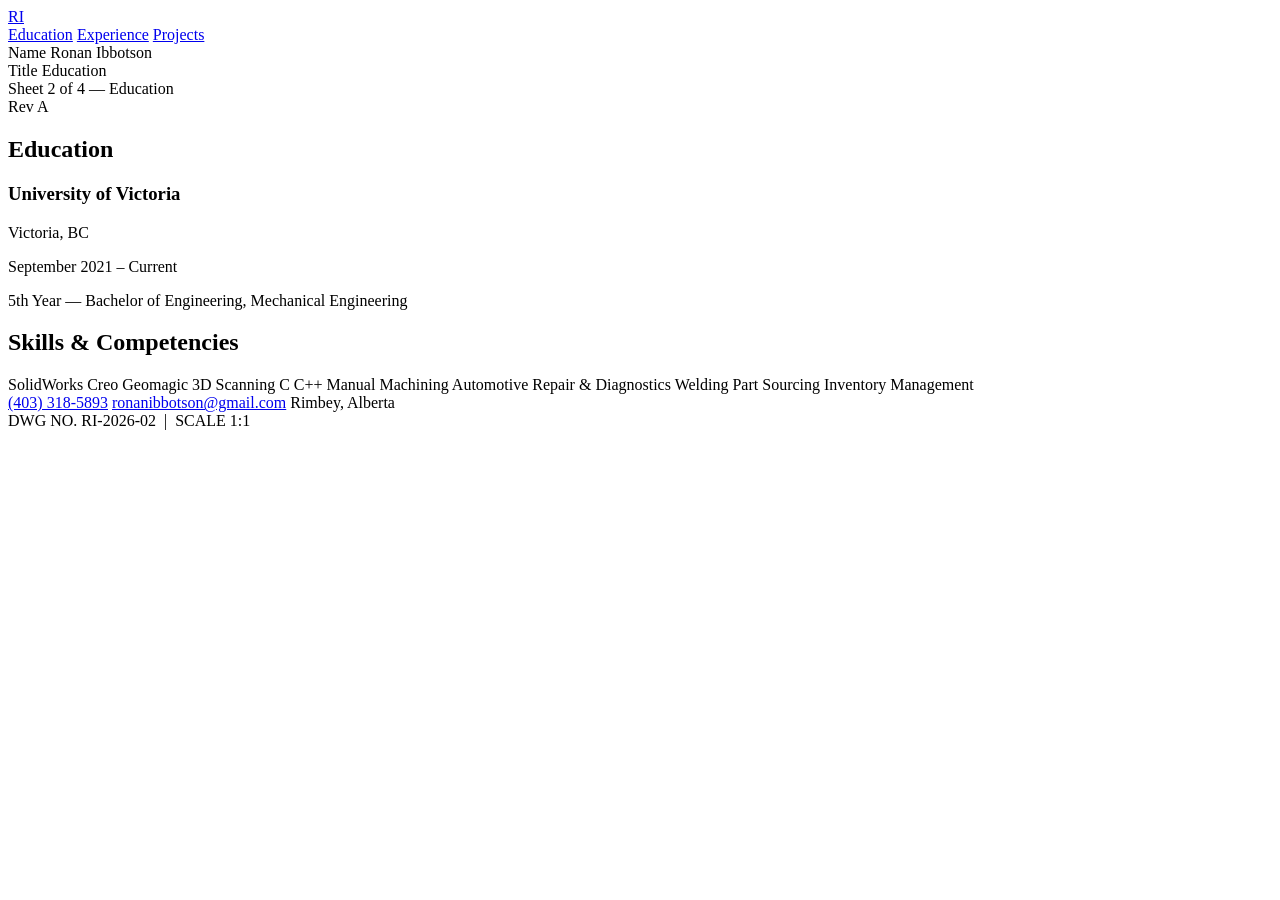
==== education.html @ 7c7d75cf "Add files via upload First Version Upload" ====
<!DOCTYPE html>
<html lang="en">
<head>
  <meta charset="UTF-8">
  <meta name="viewport" content="width=device-width, initial-scale=1.0">
  <title>Education — Ronan Ibbotson</title>
  <meta name="description" content="Education background of Ronan Ibbotson.">
  <link rel="preconnect" href="https://fonts.googleapis.com">
  <link rel="preconnect" href="https://fonts.gstatic.com" crossorigin>
  <link href="https://fonts.googleapis.com/css2?family=Big+Shoulders+Display:wght@500;600;700&family=IBM+Plex+Sans:wght@400;500;600&family=IBM+Plex+Mono:wght@400;500&display=swap" rel="stylesheet">
  <link rel="stylesheet" href="css/style.css">
</head>
<body class="blueprint-grid">

  <nav class="topnav">
    <div class="topnav__inner">
      <a href="index.html" class="topnav__mark" aria-label="Home">RI</a>
      <div class="topnav__links">
        <a href="education.html" aria-current="page">Education</a>
        <a href="experience.html">Experience</a>
        <a href="projects.html">Projects</a>
      </div>
    </div>
  </nav>

  <div class="tb-wrap">
    <header class="titleblock">
      <div class="titleblock__cell">
        <span class="tb-label">Name</span>
        <span class="tb-value">Ronan Ibbotson</span>
      </div>
      <div class="titleblock__cell">
        <span class="tb-label">Title</span>
        <span class="tb-value">Education</span>
      </div>
      <div class="titleblock__cell">
        <span class="tb-label">Sheet</span>
        <span class="tb-value">2 of 4 — Education</span>
      </div>
      <div class="titleblock__cell">
        <span class="tb-label">Rev</span>
        <span class="tb-value">A</span>
      </div>
    </header>
  </div>

  <main class="page-shell">

    <div class="section-heading">
      <h2>Education</h2>
      <div class="section-heading__rule"></div>
    </div>

    <div class="card-list">
      <article class="edu-card">
        <header class="edu-card__head">
          <div>
            <h3>University of Victoria</h3>
            <p class="edu-card__location">Victoria, BC</p>
          </div>
          <div class="edu-card__dates">September 2021 – Current</div>
        </header>
        <p class="edu-card__degree">5th Year — Bachelor of Engineering, Mechanical Engineering</p>
      </article>
    </div>

    <div class="section-heading">
      <h2>Skills &amp; Competencies</h2>
      <div class="section-heading__rule"></div>
    </div>

    <div class="chip-row">
      <span class="chip">SolidWorks</span>
      <span class="chip">Creo</span>
      <span class="chip">Geomagic</span>
      <span class="chip">3D Scanning</span>
      <span class="chip">C</span>
      <span class="chip">C++</span>
      <span class="chip">Manual Machining</span>
      <span class="chip">Automotive Repair &amp; Diagnostics</span>
      <span class="chip">Welding</span>
      <span class="chip">Part Sourcing</span>
      <span class="chip">Inventory Management</span>
    </div>

  </main>

  <footer class="site-footer">
    <div class="site-footer__inner">
      <div class="site-footer__contact">
        <a href="tel:+14033185893">(403) 318-5893</a>
        <a href="mailto:ronanibbotson@gmail.com">ronanibbotson@gmail.com</a>
        <span>Rimbey, Alberta</span>
      </div>
      <div class="site-footer__drawing-no">DWG NO. RI-2026-02 &nbsp;|&nbsp; SCALE 1:1</div>
    </div>
  </footer>

  <script src="js/main.js"></script>
</body>
</html>
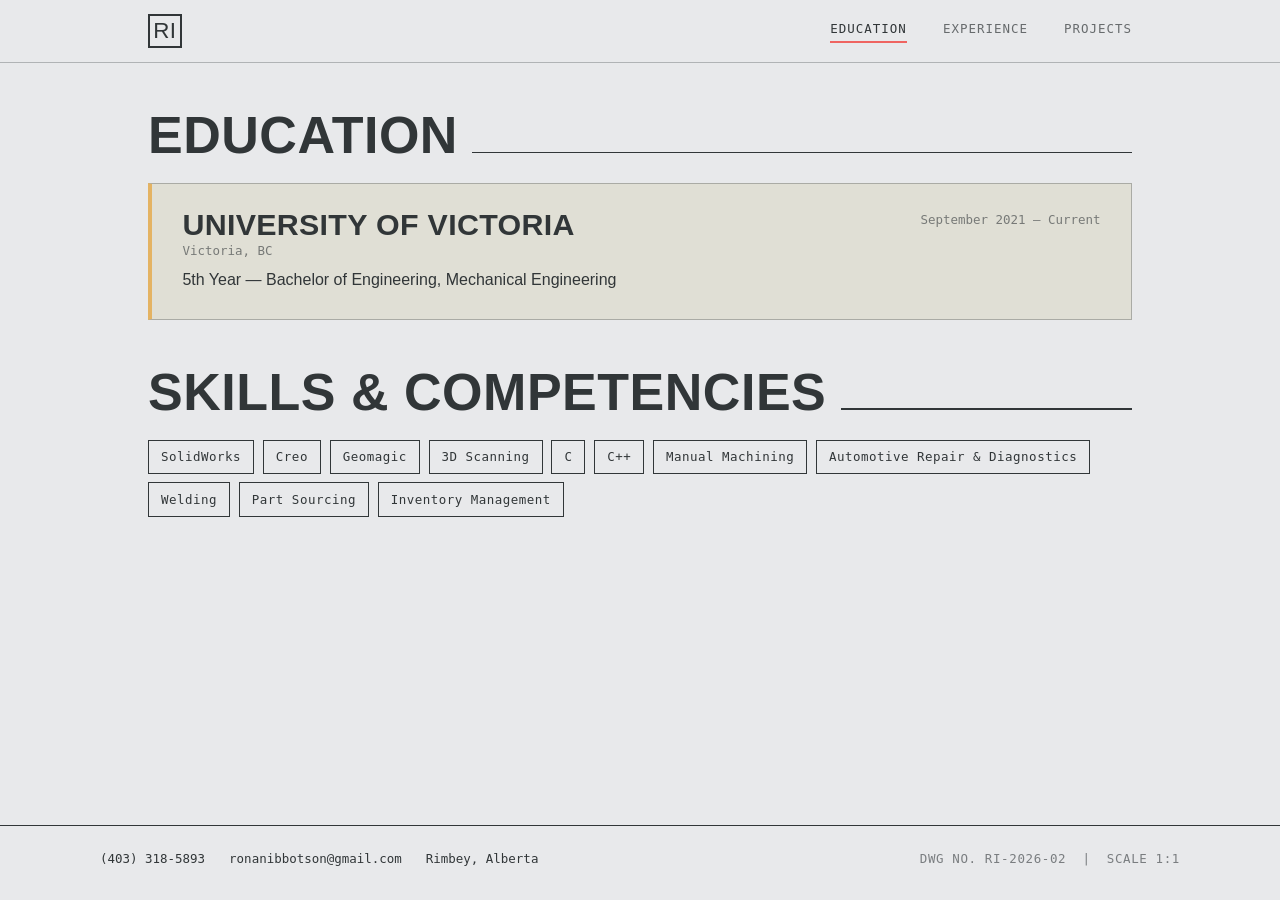
==== commit 36614024: "Add files via upload" ====
--- a/education.html
+++ b/education.html
@@ -5,12 +5,9 @@
   <meta name="viewport" content="width=device-width, initial-scale=1.0">
   <title>Education — Ronan Ibbotson</title>
   <meta name="description" content="Education background of Ronan Ibbotson.">
-  <link rel="preconnect" href="https://fonts.googleapis.com">
-  <link rel="preconnect" href="https://fonts.gstatic.com" crossorigin>
-  <link href="https://fonts.googleapis.com/css2?family=Big+Shoulders+Display:wght@500;600;700&family=IBM+Plex+Sans:wght@400;500;600&family=IBM+Plex+Mono:wght@400;500&display=swap" rel="stylesheet">
   <link rel="stylesheet" href="css/style.css">
 </head>
-<body class="blueprint-grid">
+<body>
 
   <nav class="topnav">
     <div class="topnav__inner">
@@ -23,26 +20,6 @@
     </div>
   </nav>
 
-  <div class="tb-wrap">
-    <header class="titleblock">
-      <div class="titleblock__cell">
-        <span class="tb-label">Name</span>
-        <span class="tb-value">Ronan Ibbotson</span>
-      </div>
-      <div class="titleblock__cell">
-        <span class="tb-label">Title</span>
-        <span class="tb-value">Education</span>
-      </div>
-      <div class="titleblock__cell">
-        <span class="tb-label">Sheet</span>
-        <span class="tb-value">2 of 4 — Education</span>
-      </div>
-      <div class="titleblock__cell">
-        <span class="tb-label">Rev</span>
-        <span class="tb-value">A</span>
-      </div>
-    </header>
-  </div>
 
   <main class="page-shell">
 
--- a/css/style.css
+++ b/css/style.css
@@ -0,0 +1,629 @@
+/* =====================================================================
+   RONAN IBBOTSON — PORTFOLIO STYLESHEET
+   Design language: engineering drawing / title block, drafted in the
+   same spirit as a SolidWorks release drawing. Steel-gray sheet,
+   graphite linework, paper panels, amber + coral callouts.
+
+   HOW THIS FILE IS ORGANIZED
+   1. Fonts + tokens
+   2. Reset / base
+   3. Layout shell (topnav, title block, footer)
+   4. Home page (hero, nav buttons)
+   5. Cards (education / experience / projects)
+   6. Small components (chips, tags, photo placeholders)
+   7. OPTIONAL DECORATIVE EXTRAS — every block below is labeled and can
+      be deleted independently without breaking anything else.
+   8. Responsive
+   ===================================================================== */
+
+/* ---------------------------------------------------------------------
+   1. TOKENS
+   --------------------------------------------------------------------- */
+:root {
+  /* --- your 5 palette colors, used exactly as given --- */
+  --steel:    #E8E9EB;  /* page background */
+  --graphite: #313638;  /* ink / primary text / dark panels */
+  --paper:    #E0DFD5;  /* card + panel background */
+  --amber:    #E4B363;  /* accent 1 — Education */
+  --coral:    #EF6461;  /* accent 2 — Experience */
+
+  /* derived, not new hues — just tints/shades of the palette above,
+     used for borders, hover states, subtle fills */
+  --graphite-60: rgba(49, 54, 56, 0.6);
+  --graphite-30: rgba(49, 54, 56, 0.3);
+  --graphite-12: rgba(49, 54, 56, 0.12);
+  --amber-20:    rgba(228, 179, 99, 0.2);
+  --coral-20:    rgba(239, 100, 97, 0.2);
+
+  --font-display: "Big Shoulders Display", sans-serif;
+  --font-body: "IBM Plex Sans", sans-serif;
+  --font-mono: "IBM Plex Mono", monospace;
+
+  --fs-hero: clamp(3rem, 9vw, 6.5rem);
+  --fs-h1: clamp(2rem, 5vw, 3.25rem);
+  --fs-h2: clamp(1.4rem, 3vw, 1.9rem);
+  --fs-h3: 1.15rem;
+  --fs-body: 1rem;
+  --fs-small: 0.78rem;
+
+  --max-width: 1080px;
+  --gutter: clamp(1.25rem, 5vw, 3rem);
+  --radius: 2px; /* drafting corners: sharp, not rounded */
+}
+
+/* ---------------------------------------------------------------------
+   2. RESET / BASE
+   --------------------------------------------------------------------- */
+* { box-sizing: border-box; margin: 0; padding: 0; }
+
+html { scroll-behavior: smooth; }
+
+body {
+  background: var(--steel);
+  color: var(--graphite);
+  font-family: var(--font-body);
+  font-size: var(--fs-body);
+  line-height: 1.55;
+  min-height: 100vh;
+  display: flex;
+  flex-direction: column;
+}
+
+img { max-width: 100%; display: block; }
+
+a { color: inherit; text-decoration: none; }
+
+ul { list-style: none; }
+
+h1, h2, h3 {
+  font-family: var(--font-display);
+  font-weight: 600;
+  line-height: 0.95;
+  letter-spacing: 0.01em;
+  text-transform: uppercase;
+}
+
+.page-shell {
+  width: 100%;
+  max-width: var(--max-width);
+  margin: 0 auto;
+  padding: 0 var(--gutter);
+  flex: 1;
+}
+
+.visually-hidden {
+  position: absolute;
+  width: 1px; height: 1px;
+  overflow: hidden;
+  clip: rect(0 0 0 0);
+  white-space: nowrap;
+}
+
+:focus-visible {
+  outline: 2px solid var(--coral);
+  outline-offset: 3px;
+}
+
+/* ---------------------------------------------------------------------
+   3. LAYOUT SHELL
+   --------------------------------------------------------------------- */
+
+/* --- slim utility nav, present on all 4 pages --- */
+.topnav {
+  width: 100%;
+  border-bottom: 1px solid var(--graphite-30);
+  background: var(--steel);
+  position: sticky;
+  top: 0;
+  z-index: 20;
+}
+
+.topnav__inner {
+  max-width: var(--max-width);
+  margin: 0 auto;
+  padding: 0.9rem var(--gutter);
+  display: flex;
+  align-items: center;
+  justify-content: space-between;
+}
+
+.topnav__mark {
+  font-family: var(--font-display);
+  font-size: 1.4rem;
+  letter-spacing: 0.02em;
+  border: 2px solid var(--graphite);
+  width: 2.1rem;
+  height: 2.1rem;
+  display: inline-flex;
+  align-items: center;
+  justify-content: center;
+}
+
+.topnav__links {
+  display: flex;
+  flex-wrap: wrap;
+  gap: 0.5rem clamp(1rem, 3vw, 2.25rem);
+  justify-content: flex-end;
+  font-family: var(--font-mono);
+  font-size: var(--fs-small);
+  letter-spacing: 0.08em;
+  text-transform: uppercase;
+}
+
+.topnav__links a {
+  padding-bottom: 3px;
+  border-bottom: 2px solid transparent;
+  transition: border-color 0.2s ease, opacity 0.2s ease;
+  opacity: 0.7;
+}
+
+.topnav__links a:hover { opacity: 1; }
+
+.topnav__links a[aria-current="page"] {
+  opacity: 1;
+  border-bottom-color: var(--coral);
+}
+
+/* --- engineering title block, one per page ---
+   Modeled on a real ANSI drawing title block: name / sheet title /
+   sheet number / revision. This is the site's signature element. */
+.tb-wrap {
+  max-width: var(--max-width);
+  margin: 0 auto;
+  padding: 0 var(--gutter);
+}
+
+.titleblock {
+  display: grid;
+  grid-template-columns: 1.4fr 1.4fr 0.7fr 0.5fr;
+  border: 1.5px solid var(--graphite);
+  border-top: none;
+  margin-top: 0;
+}
+
+.titleblock__cell {
+  padding: 0.6rem 0.9rem;
+  border-left: 1.5px solid var(--graphite);
+  display: flex;
+  flex-direction: column;
+  gap: 0.15rem;
+  justify-content: center;
+}
+
+.titleblock__cell:first-child { border-left: none; }
+
+.tb-label {
+  font-family: var(--font-mono);
+  font-size: 0.65rem;
+  letter-spacing: 0.12em;
+  color: var(--graphite-60);
+}
+
+.tb-value {
+  font-family: var(--font-mono);
+  font-size: 0.8rem;
+  letter-spacing: 0.03em;
+  font-weight: 500;
+}
+
+/* --- footer, present on all 4 pages --- */
+.site-footer {
+  margin-top: clamp(3rem, 8vw, 5rem);
+  border-top: 1.5px solid var(--graphite);
+  padding: 1.4rem var(--gutter) 2rem;
+}
+
+.site-footer__inner {
+  max-width: var(--max-width);
+  margin: 0 auto;
+  display: flex;
+  flex-wrap: wrap;
+  gap: 1rem 2rem;
+  justify-content: space-between;
+  align-items: baseline;
+}
+
+.site-footer__contact {
+  display: flex;
+  flex-wrap: wrap;
+  gap: 0.4rem 1.5rem;
+  font-family: var(--font-mono);
+  font-size: var(--fs-small);
+}
+
+.site-footer__contact a:hover { color: var(--coral); }
+
+.site-footer__drawing-no {
+  font-family: var(--font-mono);
+  font-size: var(--fs-small);
+  color: var(--graphite-60);
+  letter-spacing: 0.05em;
+}
+
+/* ---------------------------------------------------------------------
+   4. HOME PAGE
+   --------------------------------------------------------------------- */
+.hero {
+  display: grid;
+  grid-template-columns: minmax(180px, 280px) 1fr;
+  gap: clamp(1.5rem, 5vw, 3.5rem);
+  align-items: center;
+  padding: clamp(2.5rem, 8vw, 5rem) 0 clamp(2rem, 6vw, 3rem);
+}
+
+.hero__photo-frame {
+  aspect-ratio: 1 / 1;
+  border: 1.5px solid var(--graphite);
+  padding: 0.5rem;
+}
+
+.hero__photo-img {
+  width: 100%;
+  height: 100%;
+  object-fit: cover;
+}
+
+.photo-placeholder {
+  width: 100%;
+  height: 100%;
+  border: 1.5px dashed var(--graphite-60);
+  display: flex;
+  flex-direction: column;
+  align-items: center;
+  justify-content: center;
+  gap: 0.6rem;
+  color: var(--graphite-60);
+  text-align: center;
+}
+
+.photo-placeholder svg { width: 34px; height: 34px; opacity: 0.7; }
+
+.photo-placeholder__text {
+  font-family: var(--font-mono);
+  font-size: 0.65rem;
+  letter-spacing: 0.12em;
+}
+
+.hero__eyebrow {
+  font-family: var(--font-mono);
+  font-size: var(--fs-small);
+  letter-spacing: 0.14em;
+  color: var(--graphite-60);
+  margin-bottom: 0.6rem;
+}
+
+.hero__name {
+  font-size: var(--fs-hero);
+  margin-bottom: 1rem;
+}
+
+.hero__bio {
+  max-width: 46ch;
+  font-size: 1.05rem;
+  margin-bottom: 1.3rem;
+}
+
+.hero__contact {
+  display: flex;
+  flex-wrap: wrap;
+  gap: 0.4rem 1.5rem;
+  font-family: var(--font-mono);
+  font-size: var(--fs-small);
+}
+
+.hero__contact a { border-bottom: 1px solid var(--graphite-30); }
+.hero__contact a:hover { border-color: var(--coral); color: var(--coral); }
+
+/* --- the "single word" nav buttons, each a different outline color --- */
+.nav-buttons {
+  display: grid;
+  grid-template-columns: repeat(3, 1fr);
+  gap: clamp(0.9rem, 2.5vw, 1.5rem);
+  padding: clamp(1.5rem, 4vw, 2.5rem) 0 clamp(3rem, 8vw, 4.5rem);
+}
+
+.nav-btn {
+  font-family: var(--font-display);
+  font-size: clamp(1.3rem, 3vw, 1.8rem);
+  letter-spacing: 0.02em;
+  text-align: center;
+  padding: 1.4rem 1rem;
+  border: 2.5px solid var(--graphite);
+  background: transparent;
+  transition: background 0.2s ease, color 0.2s ease, transform 0.15s ease;
+}
+
+.nav-btn:hover { transform: translateY(-2px); }
+
+.nav-btn--amber { border-color: var(--amber); }
+.nav-btn--amber:hover { background: var(--amber); }
+
+.nav-btn--coral { border-color: var(--coral); }
+.nav-btn--coral:hover { background: var(--coral); color: var(--steel); }
+
+.nav-btn--graphite { border-color: var(--graphite); }
+.nav-btn--graphite:hover { background: var(--graphite); color: var(--steel); }
+
+/* ---------------------------------------------------------------------
+   5. CARDS — education / experience
+   --------------------------------------------------------------------- */
+.section-heading {
+  display: flex;
+  align-items: baseline;
+  gap: 0.9rem;
+  margin: clamp(2rem, 6vw, 3rem) 0 1.4rem;
+}
+
+.section-heading h2 { font-size: var(--fs-h1); }
+
+.section-heading__rule {
+  flex: 1;
+  height: 1.5px;
+  background: var(--graphite);
+}
+
+.card-list {
+  display: flex;
+  flex-direction: column;
+  gap: 1.1rem;
+  margin-bottom: 2.5rem;
+}
+
+.job-card, .edu-card {
+  background: var(--paper);
+  border: 1px solid var(--graphite-30);
+  border-left: 4px solid var(--coral);
+  padding: clamp(1.1rem, 3vw, 1.6rem) clamp(1.2rem, 4vw, 1.9rem);
+}
+
+.edu-card { border-left-color: var(--amber); }
+
+.job-card__head, .edu-card__head {
+  display: flex;
+  flex-wrap: wrap;
+  justify-content: space-between;
+  align-items: flex-start;
+  gap: 0.6rem 1.5rem;
+  margin-bottom: 0.5rem;
+}
+
+.job-card__company, .edu-card__head h3 {
+  font-family: var(--font-display);
+  font-size: var(--fs-h2);
+  letter-spacing: 0.01em;
+}
+
+.job-card__location, .edu-card__location {
+  font-family: var(--font-mono);
+  font-size: var(--fs-small);
+  color: var(--graphite-60);
+  margin-top: 0.15rem;
+}
+
+.job-card__dates, .edu-card__dates {
+  font-family: var(--font-mono);
+  font-size: var(--fs-small);
+  text-align: right;
+  display: flex;
+  flex-direction: column;
+  gap: 0.15rem;
+  color: var(--graphite-60);
+  white-space: nowrap;
+}
+
+.job-card__role {
+  font-weight: 600;
+  margin-bottom: 0.5rem;
+}
+
+.job-card__summary {
+  margin-bottom: 0.7rem;
+  max-width: 68ch;
+}
+
+.job-card__bullets li {
+  position: relative;
+  padding-left: 1.1rem;
+  margin-bottom: 0.35rem;
+  max-width: 68ch;
+}
+
+.job-card__bullets li::before {
+  content: "▪";
+  position: absolute;
+  left: 0;
+  color: var(--coral);
+  font-size: 0.7rem;
+  top: 0.35rem;
+}
+
+.edu-card__degree { font-weight: 500; }
+
+/* --- skill chips --- */
+.chip-row {
+  display: flex;
+  flex-wrap: wrap;
+  gap: 0.55rem;
+  margin-bottom: 2.5rem;
+}
+
+.chip {
+  font-family: var(--font-mono);
+  font-size: 0.78rem;
+  letter-spacing: 0.04em;
+  border: 1px solid var(--graphite);
+  padding: 0.4rem 0.75rem;
+  background: var(--steel);
+}
+
+/* ---------------------------------------------------------------------
+   projects grid + placeholders
+   --------------------------------------------------------------------- */
+.project-grid {
+  display: grid;
+  grid-template-columns: repeat(auto-fit, minmax(300px, 1fr));
+  gap: 1.4rem;
+  margin-bottom: 2.5rem;
+}
+
+.project-card {
+  background: var(--paper);
+  border: 1px solid var(--graphite-30);
+  display: flex;
+  flex-direction: column;
+}
+
+.project-card__images {
+  display: grid;
+  grid-template-columns: 1fr 1fr;
+  gap: 2px;
+  background: var(--graphite-30);
+}
+
+.project-card__images.single { grid-template-columns: 1fr; }
+
+.project-image-placeholder {
+  aspect-ratio: 4 / 3;
+  background: var(--steel);
+  border: 1.5px dashed var(--graphite-60);
+  margin: 2px;
+  display: flex;
+  flex-direction: column;
+  align-items: center;
+  justify-content: center;
+  gap: 0.4rem;
+  color: var(--graphite-60);
+}
+
+.project-image-placeholder svg { width: 26px; height: 26px; opacity: 0.7; }
+
+.project-image-placeholder span {
+  font-family: var(--font-mono);
+  font-size: 0.62rem;
+  letter-spacing: 0.1em;
+}
+
+.project-card__body { padding: 1.2rem 1.3rem 1.4rem; }
+
+.project-card__tag {
+  display: inline-block;
+  font-family: var(--font-mono);
+  font-size: 0.65rem;
+  letter-spacing: 0.1em;
+  color: var(--graphite-60);
+  border: 1px solid var(--graphite-30);
+  padding: 0.15rem 0.5rem;
+  margin-bottom: 0.6rem;
+}
+
+.project-card__title {
+  font-family: var(--font-display);
+  font-size: var(--fs-h2);
+  margin-bottom: 0.4rem;
+}
+
+.project-card__desc { font-size: 0.94rem; color: var(--graphite-60); }
+
+.projects-note {
+  background: var(--graphite);
+  color: var(--steel);
+  padding: 1.1rem 1.4rem;
+  font-family: var(--font-mono);
+  font-size: var(--fs-small);
+  line-height: 1.7;
+  margin-bottom: 2.5rem;
+  border-left: 4px solid var(--amber);
+}
+
+/* =====================================================================
+   6. OPTIONAL DECORATIVE EXTRAS
+   Every block in this section is cosmetic and safe to delete. Each is
+   labeled with the matching HTML you'd remove alongside it.
+   ===================================================================== */
+
+/* --- DECORATIVE: faint blueprint grid on the body background.
+   To remove: delete this rule AND remove class="blueprint-grid"
+   from <body> in every HTML file. --- */
+.blueprint-grid {
+  background-image:
+    linear-gradient(var(--graphite-12) 1px, transparent 1px),
+    linear-gradient(90deg, var(--graphite-12) 1px, transparent 1px);
+  background-size: 28px 28px;
+}
+
+/* --- DECORATIVE: corner datum marks on the title block.
+   To remove: delete this rule AND remove the two
+   <span class="datum-mark ..."> elements next to .titleblock in
+   the HTML. --- */
+.datum-mark {
+  font-family: var(--font-mono);
+  font-size: 0.65rem;
+  color: var(--graphite-60);
+  letter-spacing: 0.1em;
+  display: inline-flex;
+  align-items: center;
+  gap: 0.3rem;
+}
+.datum-mark::before { content: "⌖"; font-size: 0.85rem; }
+
+/* --- DECORATIVE: rotated "tolerance stamp" badge near the hero photo.
+   To remove: delete this rule AND remove the
+   <div class="tolerance-stamp"> element from index.html. --- */
+.tolerance-stamp {
+  position: absolute;
+  font-family: var(--font-mono);
+  font-size: 0.62rem;
+  letter-spacing: 0.08em;
+  color: var(--graphite-60);
+  border: 1px solid var(--graphite-30);
+  padding: 0.3rem 0.55rem;
+  transform: rotate(-6deg);
+  background: var(--steel);
+}
+
+.hero__photo-wrap { position: relative; }
+.hero__photo-wrap .tolerance-stamp {
+  bottom: -14px;
+  right: -10px;
+}
+
+/* --- DECORATIVE: gentle fade/rise-in on page load.
+   To remove: delete this rule and the .reveal class references in
+   the HTML (or just ignore — harmless without JS toggling it). --- */
+@media (prefers-reduced-motion: no-preference) {
+  .reveal {
+    animation: reveal-in 0.6s ease both;
+  }
+  .reveal--delay-1 { animation-delay: 0.08s; }
+  .reveal--delay-2 { animation-delay: 0.16s; }
+
+  @keyframes reveal-in {
+    from { opacity: 0; transform: translateY(10px); }
+    to { opacity: 1; transform: translateY(0); }
+  }
+}
+
+/* ---------------------------------------------------------------------
+   7. RESPONSIVE
+   --------------------------------------------------------------------- */
+@media (max-width: 720px) {
+  .hero {
+    grid-template-columns: 1fr;
+    text-align: left;
+  }
+  .hero__photo-frame { max-width: 220px; }
+
+  .nav-buttons { grid-template-columns: 1fr; }
+
+  .titleblock { grid-template-columns: 1fr 1fr; }
+  .titleblock__cell:nth-child(3) { border-left: none; }
+
+  .job-card__head, .edu-card__head { flex-direction: column; }
+  .job-card__dates, .edu-card__dates { text-align: left; }
+
+  .topnav__links { gap: 1rem; font-size: 0.68rem; }
+}
+
+@media (max-width: 480px) {
+  .project-card__images { grid-template-columns: 1fr; }
+}
